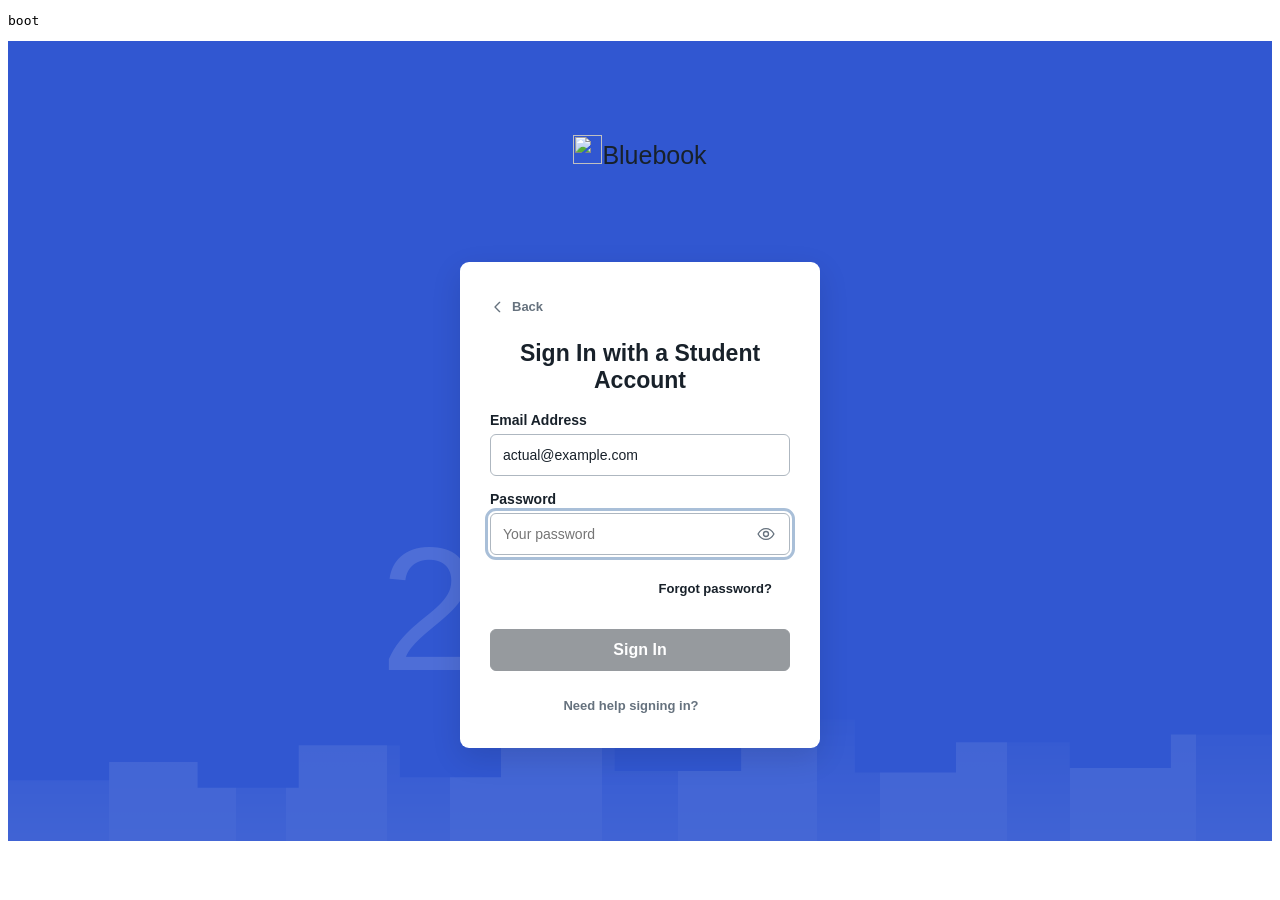
==== tests/actual-exam-smoke.html @ 339ba388 "Exercise start-code battery indicator in exam smoke" ====
<!doctype html><meta charset="utf-8"><title>Actual exam smoke</title><pre id="result">boot</pre><iframe id="app" title="Azaman simulator" style="width:100%;height:800px;border:0"></iframe><script>
(()=>{const K='azaman-sat-practice-v3',out=document.getElementById('result'),frame=document.getElementById('app'),checks=[];let phase=0,done=false;const check=(n,x)=>{checks.push((x?'PASS ':'FAIL ')+n);if(!x)throw Error(n)};const now=()=>Date.now();const base=()=>({v:3,screen:'test',student:'Actual Smoke Student',email:'actual@example.com',password:'',accessCode:'SAT26',roomCode:'AZM24',startCode:'492776',step:10,setupStep:1,setupDone:true,infoCorrect:'yes',deviceOk:'yes',infoOk:true,rulesOk:true,checkinRules:true,aids:{},pledge:'',roomOk:true,mi:0,qi:0,endAt:now()+600000,breakEndAt:null,answers:{},marked:{},eliminated:{},notes:{},highlights:{},completed:{},submitted:false,adaptive:{rw:'easy',math:'easy'},timerHidden:false,lineReader:false,rules:true,desk:true,warning:{},harness:false});const read=()=>JSON.parse(frame.contentWindow.localStorage.getItem(K)||'null');const writeRender=s=>{const app=frame.contentWindow.AZAMAN_APP;if(typeof app?.getState!=='function'||typeof app?.save!=='function'||typeof app?.render!=='function')throw Error('AZAMAN_APP state API unavailable');const live=app.getState();Object.keys(live).forEach(k=>delete live[k]);Object.assign(live,s);app.save();app.render()};const finalize=t=>{if(done)return;done=true;out.textContent=t;try{frame.remove()}catch(_){} };const fail=e=>finalize(checks.join('\n')+'\nFAIL '+(e?.message||e));const waitFor=(sel,ms=6000)=>new Promise((res,rej)=>{const end=Date.now()+ms;(function poll(){if(done)return;if(frame.contentDocument?.querySelector(sel))return res(frame.contentDocument);if(Date.now()>end)return rej(Error('timeout '+sel+' body='+(frame.contentDocument?.body?.textContent||'').slice(0,300)));setTimeout(poll,50)})()});
frame.addEventListener('error',e=>fail(e));frame.addEventListener('load',()=>{if(done||phase!==0)return;try{check('production API available',typeof frame.contentWindow.AZAMAN_APP?.render==='function');phase=1;writeRender({...base(),screen:'checkin',step:8,endAt:null});waitFor('#azmStartCodePage').then(runPhase).catch(fail)}catch(e){fail(e)}});
function runPhase(){if(done)return;try{const d=frame.contentDocument;if(phase===1){check('start code surface renders',!!d.getElementById('azmStartCodePage'));check('numbers-only instruction',/numbers only/i.test(d.body.textContent));check('six input boxes',d.querySelectorAll('.azm-start-digit').length===6);check('start test control',!!d.getElementById('azmStartTest'));check('battery indicator',!!d.getElementById('azmBatteryStatus'));d.querySelectorAll('.azm-start-digit').forEach((x,i)=>{x.value=base().startCode[i];x.dispatchEvent(new Event('input',{bubbles:true}))});d.getElementById('azmStartTest').click();waitFor('#azmDirectionsPage').then(()=>{check('start enters directions',read().screen==='directions'&&read().mi===0);phase=2;writeRender({...base(),screen:'signin',mi:2,qi:7,endAt:now()+241000,recovery:{remainingMs:241000,expiresAt:now()+600000},answers:{'rw1-0':'A'}});return waitFor('#azmRecoveryNotice')}).then(runPhase).catch(fail);return}
if(phase===2){check('recovery notice',!!d.getElementById('azmRecoveryNotice'));d.getElementById('email').value=base().email;d.getElementById('email').dispatchEvent(new Event('input',{bubbles:true}));d.getElementById('password').value='resume';d.getElementById('password').dispatchEvent(new Event('input',{bubbles:true}));d.getElementById('signinBtn').click();waitFor('.test-shell').then(()=>{const s=read();check('recovery resumes test',s.screen==='test'&&s.mi===2&&s.qi===7);check('recovery clears',!s.recovery);check('deadline restored',s.endAt>now()+230000);check('answers survive',s.answers['rw1-0']==='A');phase=3;writeRender({...base(),screen:'test',mi:0,qi:26,endAt:now()+240000});return waitFor('.test-shell')}).then(runPhase).catch(fail);return}
if(phase===3){check('preview banner hidden',getComputedStyle(d.querySelector('.preview-banner')).display==='none');d.getElementById('nextBtn').click();waitFor('#azmExamGate').then(()=>{const s=read();check('early advance blocked',s.mi===0&&s.qi===26&&s.screen==='test');check('gate appears',!!d.getElementById('azmExamGate'));check('review modal absent',!d.getElementById('reviewModal'));phase=4;writeRender({...base(),screen:'break',mi:2,breakEndAt:now()+3000,completed:{rw1:true,rw2:true,math1:false,math2:false}});return waitFor('#azmBreakPage')}).then(runPhase).catch(fail);return}
if(phase===4){check('break surface',!!d.getElementById('azmBreakPage'));check('break rules',/Follow these rules during the break/i.test(d.getElementById('azmBreakPage').textContent));check('resume hidden during break',!d.getElementById('azmResumeBtn'));waitFor('#azmResumeBtn',6000).then(()=>{check('resume appears after break timer',!!frame.contentDocument?.getElementById('azmResumeBtn'));frame.contentDocument.getElementById('azmResumeBtn').click();return waitFor('#azmDirectionsPage')}).then(()=>{const s=read();check('resume enters math directions',s.screen==='directions'&&s.mi===2&&!s.breakEndAt);phase=5;writeRender({...base(),screen:'finish',mi:3,completed:{rw1:true,rw2:true,math1:true,math2:true},submitted:true});return waitFor('#azmSubmissionScreen')}).then(runPhase).catch(fail);return}
if(phase===5){check('submission surface',!!d.getElementById('azmSubmissionScreen'));check('congratulations',d.querySelector('.azm-congrats-card h1')?.textContent==='Congratulations!');check('completion copy',/test is complete, and your answers have been submitted/i.test(d.querySelector('.azm-congrats-sub')?.textContent||''));check('proctor instruction',/proctor/i.test(d.querySelector('.azm-congrats-copy')?.textContent||''));finalize(checks.join('\n')+'\nACTUAL EXAM SMOKE COMPLETE')}}catch(e){fail(e)}}
frame.src='../index.html?browser-smoke=1';
})()
</script>
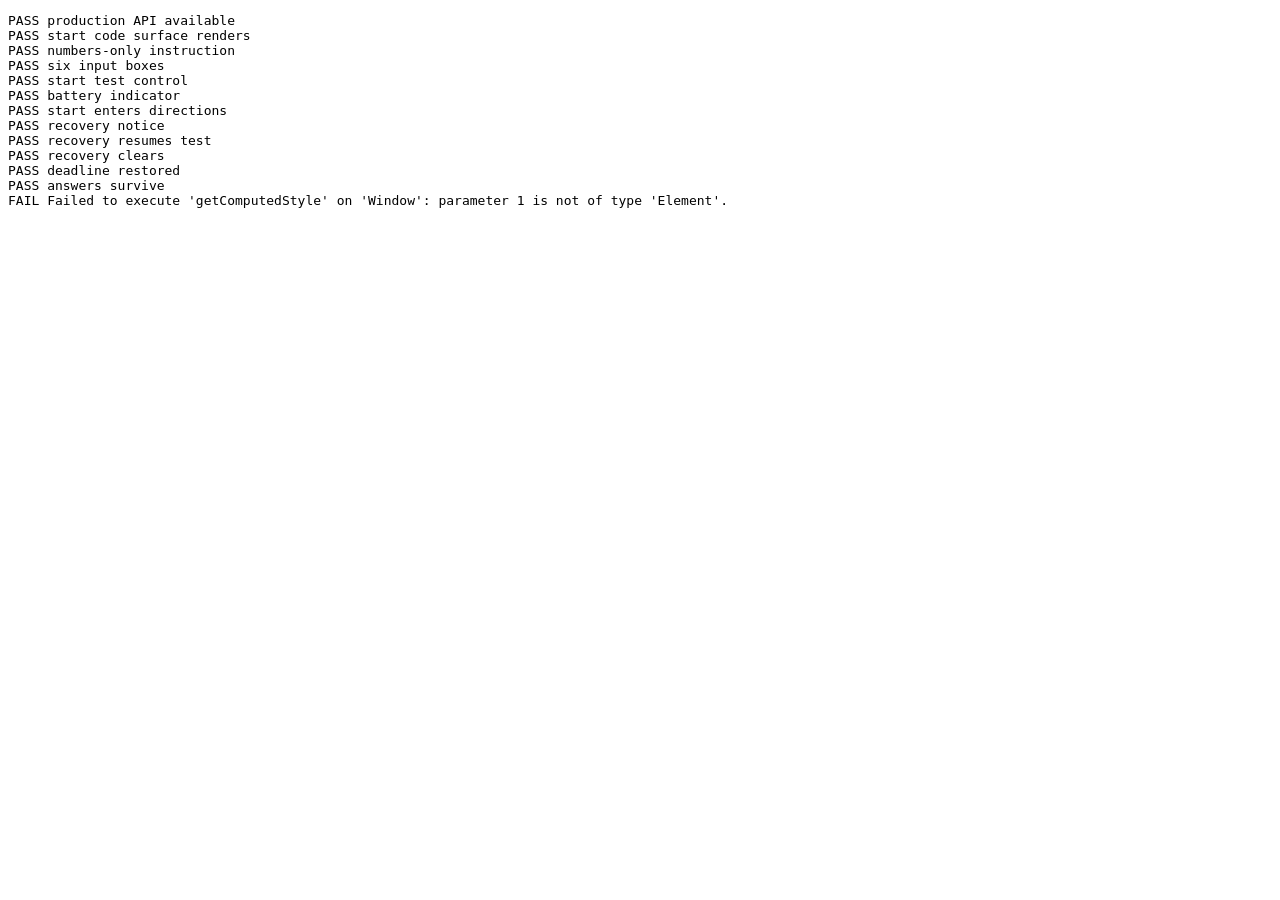
==== commit a6dccd87: "Verify animated completion confetti in actual exam smoke" ====
--- a/tests/actual-exam-smoke.html
+++ b/tests/actual-exam-smoke.html
@@ -5,7 +5,7 @@
 if(phase===2){check('recovery notice',!!d.getElementById('azmRecoveryNotice'));d.getElementById('email').value=base().email;d.getElementById('email').dispatchEvent(new Event('input',{bubbles:true}));d.getElementById('password').value='resume';d.getElementById('password').dispatchEvent(new Event('input',{bubbles:true}));d.getElementById('signinBtn').click();waitFor('.test-shell').then(()=>{const s=read();check('recovery resumes test',s.screen==='test'&&s.mi===2&&s.qi===7);check('recovery clears',!s.recovery);check('deadline restored',s.endAt>now()+230000);check('answers survive',s.answers['rw1-0']==='A');phase=3;writeRender({...base(),screen:'test',mi:0,qi:26,endAt:now()+240000});return waitFor('.test-shell')}).then(runPhase).catch(fail);return}
 if(phase===3){check('preview banner hidden',getComputedStyle(d.querySelector('.preview-banner')).display==='none');d.getElementById('nextBtn').click();waitFor('#azmExamGate').then(()=>{const s=read();check('early advance blocked',s.mi===0&&s.qi===26&&s.screen==='test');check('gate appears',!!d.getElementById('azmExamGate'));check('review modal absent',!d.getElementById('reviewModal'));phase=4;writeRender({...base(),screen:'break',mi:2,breakEndAt:now()+3000,completed:{rw1:true,rw2:true,math1:false,math2:false}});return waitFor('#azmBreakPage')}).then(runPhase).catch(fail);return}
 if(phase===4){check('break surface',!!d.getElementById('azmBreakPage'));check('break rules',/Follow these rules during the break/i.test(d.getElementById('azmBreakPage').textContent));check('resume hidden during break',!d.getElementById('azmResumeBtn'));waitFor('#azmResumeBtn',6000).then(()=>{check('resume appears after break timer',!!frame.contentDocument?.getElementById('azmResumeBtn'));frame.contentDocument.getElementById('azmResumeBtn').click();return waitFor('#azmDirectionsPage')}).then(()=>{const s=read();check('resume enters math directions',s.screen==='directions'&&s.mi===2&&!s.breakEndAt);phase=5;writeRender({...base(),screen:'finish',mi:3,completed:{rw1:true,rw2:true,math1:true,math2:true},submitted:true});return waitFor('#azmSubmissionScreen')}).then(runPhase).catch(fail);return}
-if(phase===5){check('submission surface',!!d.getElementById('azmSubmissionScreen'));check('congratulations',d.querySelector('.azm-congrats-card h1')?.textContent==='Congratulations!');check('completion copy',/test is complete, and your answers have been submitted/i.test(d.querySelector('.azm-congrats-sub')?.textContent||''));check('proctor instruction',/proctor/i.test(d.querySelector('.azm-congrats-copy')?.textContent||''));finalize(checks.join('\n')+'\nACTUAL EXAM SMOKE COMPLETE')}}catch(e){fail(e)}}
+if(phase===5){check('submission surface',!!d.getElementById('azmSubmissionScreen'));check('congratulations',d.querySelector('.azm-congrats-card h1')?.textContent==='Congratulations!');check('animated completion confetti',d.querySelectorAll('.azm-confetti-piece').length>=40);check('completion copy',/test is complete, and your answers have been submitted/i.test(d.querySelector('.azm-congrats-sub')?.textContent||''));check('proctor instruction',/proctor/i.test(d.querySelector('.azm-congrats-copy')?.textContent||''));finalize(checks.join('\n')+'\nACTUAL EXAM SMOKE COMPLETE')}}catch(e){fail(e)}}
 frame.src='../index.html?browser-smoke=1';
 })()
 </script>
